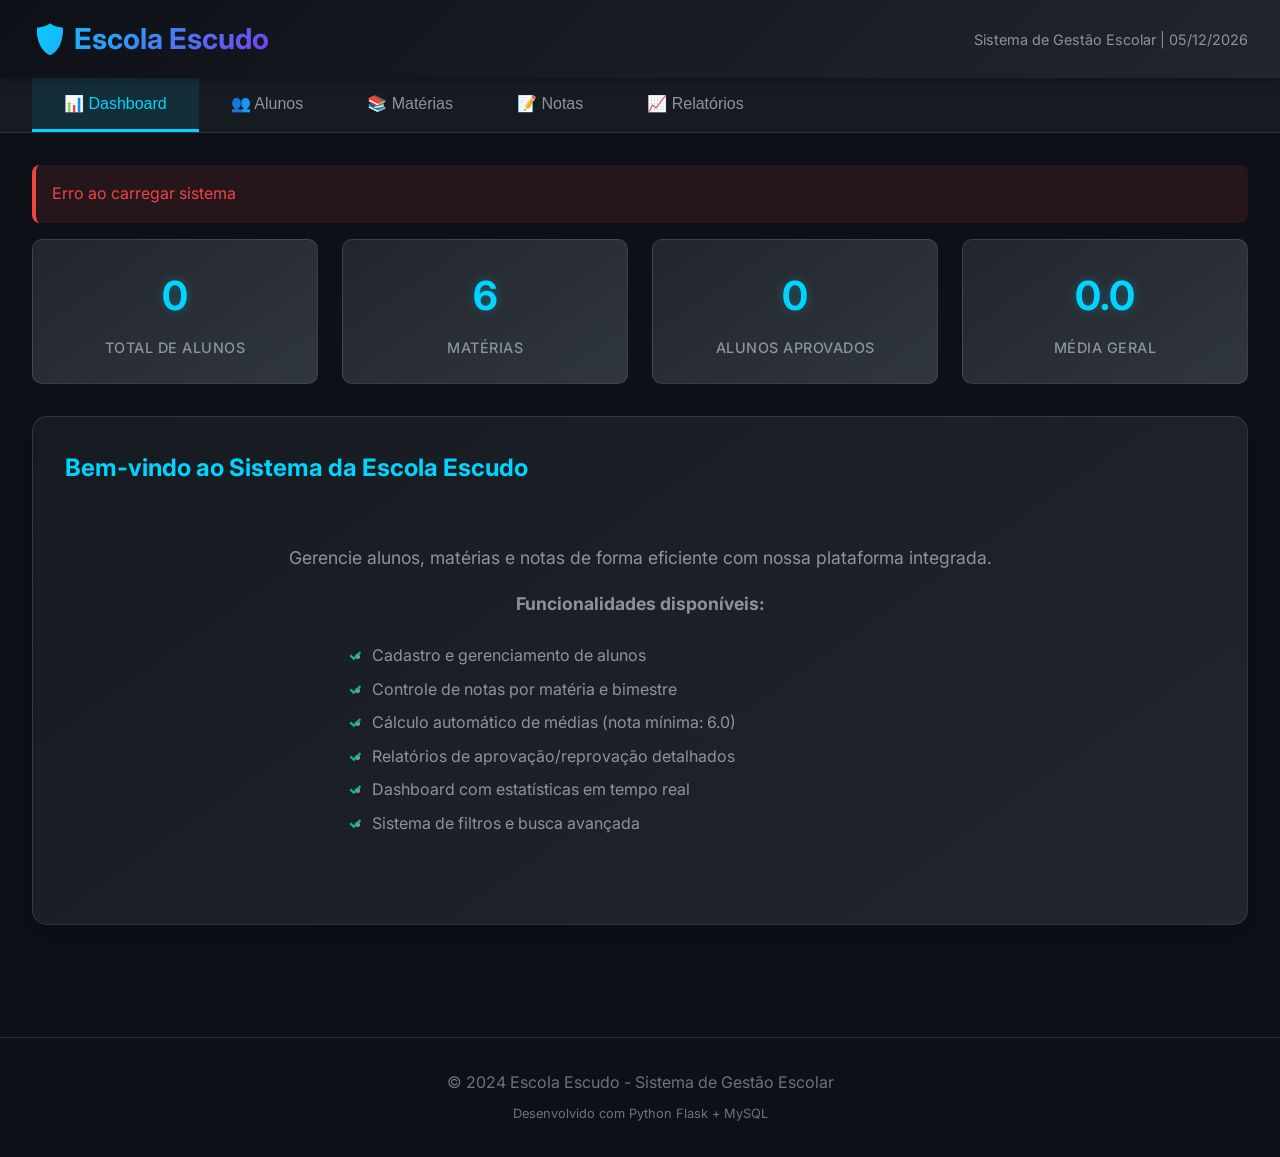
==== av1/av1index.html @ 82a7f90e "Primeiro commit do projeto escola" ====
<!DOCTYPE html>
<html lang="pt-BR">
<head>
    <meta charset="UTF-8">
    <meta name="viewport" content="width=device-width, initial-scale=1.0">
    <title>Escola Escudo - Sistema de Gestão Escolar</title>
    <link rel="stylesheet" href="av1.styles.css">
    <link rel="preconnect" href="https://fonts.googleapis.com">
    <link rel="preconnect" href="https://fonts.gstatic.com" crossorigin>
    <link href="https://fonts.googleapis.com/css2?family=Inter:wght@300;400;500;600;700&display=swap" rel="stylesheet">
</head>
<body>
    <!-- Header -->
    <header>
        <div class="header-content">
            <div class="logo">🛡️ Escola Escudo</div>
            <div class="user-info">
                Sistema de Gestão Escolar | <span id="current-date"></span>
            </div>
        </div>
    </header>

    <!-- Navigation Tabs -->
    <div class="nav-tabs">
        <div class="nav-tabs-content">
            <button class="tab-button active" onclick="switchTab('dashboard', this)">📊 Dashboard</button>
            <button class="tab-button" onclick="switchTab('students', this)">👥 Alunos</button>
            <button class="tab-button" onclick="switchTab('subjects', this)">📚 Matérias</button>
            <button class="tab-button" onclick="switchTab('grades', this)">📝 Notas</button>
            <button class="tab-button" onclick="switchTab('reports', this)">📈 Relatórios</button>
        </div>
    </div>

    <!-- Main Content -->
    <div class="main-content">
        <!-- Dashboard Tab -->
        <div id="dashboard" class="tab-content active">
            <div class="stats-grid">
                <div class="stat-card">
                    <div class="stat-number" id="total-students">0</div>
                    <div class="stat-label">Total de Alunos</div>
                </div>
                <div class="stat-card">
                    <div class="stat-number" id="total-subjects">6</div>
                    <div class="stat-label">Matérias</div>
                </div>
                <div class="stat-card">
                    <div class="stat-number" id="passed-students">0</div>
                    <div class="stat-label">Alunos Aprovados</div>
                </div>
                <div class="stat-card">
                    <div class="stat-number" id="average-grade">0.0</div>
                    <div class="stat-label">Média Geral</div>
                </div>
            </div>

            <div class="card">
                <h2>Bem-vindo ao Sistema da Escola Escudo</h2>
                <div class="welcome-content">
                    <p>Gerencie alunos, matérias e notas de forma eficiente com nossa plataforma integrada.</p>
                    <p><strong>Funcionalidades disponíveis:</strong></p>
                    <ul>
                        <li>Cadastro e gerenciamento de alunos</li>
                        <li>Controle de notas por matéria e bimestre</li>
                        <li>Cálculo automático de médias (nota mínima: 6.0)</li>
                        <li>Relatórios de aprovação/reprovação detalhados</li>
                        <li>Dashboard com estatísticas em tempo real</li>
                        <li>Sistema de filtros e busca avançada</li>
                    </ul>
                </div>
            </div>
        </div>

        <!-- Students Tab -->
        <div id="students" class="tab-content">
            <div class="card">
                <h2>Cadastrar Novo Aluno</h2>
                <form id="student-form">
                    <div class="form-grid">
                        <div class="form-group">
                            <label for="student-name">Nome Completo *</label>
                            <input type="text" id="student-name" placeholder="Digite o nome completo" required>
                        </div>
                        <div class="form-group">
                            <label for="student-email">Email *</label>
                            <input type="email" id="student-email" placeholder="exemplo@email.com" required>
                        </div>
                        <div class="form-group">
                            <label for="student-age">Idade *</label>
                            <input type="number" id="student-age" min="6" max="18" placeholder="Idade do aluno" required>
                        </div>
                        <div class="form-group">
                            <label for="student-class">Turma *</label>
                            <select id="student-class" required>
                                <option value="">Selecione uma turma</option>
                                <option value="6º Ano A">6º Ano A</option>
                                <option value="6º Ano B">6º Ano B</option>
                                <option value="7º Ano A">7º Ano A</option>
                                <option value="7º Ano B">7º Ano B</option>
                                <option value="8º Ano A">8º Ano A</option>
                                <option value="8º Ano B">8º Ano B</option>
                                <option value="9º Ano A">9º Ano A</option>
                                <option value="9º Ano B">9º Ano B</option>
                            </select>
                        </div>
                    </div>
                    <button type="submit" class="btn">Cadastrar Aluno</button>
                </form>
            </div>

            <div class="card">
                <h2>Lista de Alunos</h2>
                <div class="table-container">
                    <table id="students-table">
                        <thead>
                            <tr>
                                <th>ID</th>
                                <th>Nome</th>
                                <th>Email</th>
                                <th>Idade</th>
                                <th>Turma</th>
                                <th>Média</th>
                                <th>Status</th>
                                <th>Ações</th>
                            </tr>
                        </thead>
                        <tbody id="students-tbody">
                            <tr>
                                <td colspan="8" class="empty-state">
                                    <div class="loading">
                                        <div class="loading-spinner"></div>
                                        <p>Carregando alunos...</p>
                                    </div>
                                </td>
                            </tr>
                        </tbody>
                    </table>
                </div>
            </div>
        </div>

        <!-- Subjects Tab -->
        <div id="subjects" class="tab-content">
            <div class="card">
                <h2>Matérias do Currículo</h2>
                <p style="color: #8b949e; margin-bottom: 1.5rem;">
                    As seguintes matérias fazem parte do currículo da Escola Escudo:
                </p>
                <div class="table-container">
                    <table>
                        <thead>
                            <tr>
                                <th>Código</th>
                                <th>Matéria</th>
                                <th>Carga Horária</th>
                                <th>Nota Mínima</th>
                                <th>Professor</th>
                            </tr>
                        </thead>
                        <tbody>
                            <tr>
                                <td><strong>MAT</strong></td>
                                <td>Matemática</td>
                                <td>5h/semana</td>
                                <td class="grade-average">6.0</td>
                                <td>Prof. Ana Silva</td>
                            </tr>
                            <tr>
                                <td><strong>POR</strong></td>
                                <td>Português</td>
                                <td>5h/semana</td>
                                <td class="grade-average">6.0</td>
                                <td>Prof. Carlos Santos</td>
                            </tr>
                            <tr>
                                <td><strong>HIS</strong></td>
                                <td>História</td>
                                <td>3h/semana</td>
                                <td class="grade-average">6.0</td>
                                <td>Prof. Maria Oliveira</td>
                            </tr>
                            <tr>
                                <td><strong>GEO</strong></td>
                                <td>Geografia</td>
                                <td>3h/semana</td>
                                <td class="grade-average">6.0</td>
                                <td>Prof. João Costa</td>
                            </tr>
                            <tr>
                                <td><strong>CIE</strong></td>
                                <td>Ciências</td>
                                <td>4h/semana</td>
                                <td class="grade-average">6.0</td>
                                <td>Prof. Rosa Lima</td>
                            </tr>
                            <tr>
                                <td><strong>ING</strong></td>
                                <td>Inglês</td>
                                <td>2h/semana</td>
                                <td class="grade-average">6.0</td>
                                <td>Prof. Peter Johnson</td>
                            </tr>
                        </tbody>
                    </table>
                </div>
            </div>
        </div>

        <!-- Grades Tab -->
        <div id="grades" class="tab-content">
            <div class="card">
                <h2>Lançar Notas</h2>
                <form id="grades-form">
                    <div class="form-grid">
                        <div class="form-group">
                            <label for="grade-student">Aluno *</label>
                            <select id="grade-student" required>
                                <option value="">Selecione um aluno</option>
                            </select>
                        </div>
                        <div class="form-group">
                            <label for="grade-subject">Matéria *</label>
                            <select id="grade-subject" required>
                                <option value="">Selecione uma matéria</option>
                                <option value="MAT">Matemática</option>
                                <option value="POR">Português</option>
                                <option value="HIS">História</option>
                                <option value="GEO">Geografia</option>
                                <option value="CIE">Ciências</option>
                                <option value="ING">Inglês</option>
                            </select>
                        </div>
                        <div class="form-group">
                            <label for="grade-period">Bimestre *</label>
                            <select id="grade-period" required>
                                <option value="">Selecione o bimestre</option>
                                <option value="1">1º Bimestre</option>
                                <option value="2">2º Bimestre</option>
                                <option value="3">3º Bimestre</option>
                                <option value="4">4º Bimestre</option>
                            </select>
                        </div>
                        <div class="form-group">
                            <label for="grade-value">Nota (0-10) *</label>
                            <input type="number" id="grade-value" min="0" max="10" step="0.1" 
                                   placeholder="Digite a nota" required>
                        </div>
                    </div>
                    <button type="submit" class="btn">Lançar Nota</button>
                </form>
            </div>

            <div class="card">
                <h2>Consultar Notas</h2>
                <div class="filter-section">
                    <div class="form-group">
                        <label for="search-student">Filtrar por Aluno</label>
                        <select id="search-student">
                            <option value="">Todos os alunos</option>
                        </select>
                    </div>
                    <div class="form-group">
                        <label for="search-subject">Filtrar por Matéria</label>
                        <select id="search-subject">
                            <option value="">Todas as matérias</option>
                            <option value="MAT">Matemática</option>
                            <option value="POR">Português</option>
                            <option value="HIS">História</option>
                            <option value="GEO">Geografia</option>
                            <option value="CIE">Ciências</option>
                            <option value="ING">Inglês</option>
                        </select>
                    </div>
                    <div class="form-group">
                        <label>&nbsp;</label>
                        <div>
                            <button id="filter-btn" class="btn btn-secondary">Filtrar</button>
                            <button id="clear-filters-btn" class="btn btn-secondary">Limpar</button>
                        </div>
                    </div>
                </div>

                <div class="table-container">
                    <table id="grades-table">
                        <thead>
                            <tr>
                                <th>Aluno</th>
                                <th>Matéria</th>
                                <th>1º Bim</th>
                                <th>2º Bim</th>
                                <th>3º Bim</th>
                                <th>4º Bim</th>
                                <th>Média</th>
                                <th>Status</th>
                            </tr>
                        </thead>
                        <tbody id="grades-tbody">
                            <tr>
                                <td colspan="8" class="empty-state">
                                    <div class="loading">
                                        <div class="loading-spinner"></div>
                                        <p>Carregando notas...</p>
                                    </div>
                                </td>
                            </tr>
                        </tbody>
                    </table>
                </div>
            </div>
        </div>

        <!-- Reports Tab -->
        <div id="reports" class="tab-content">
            <div class="stats-grid">
                <div class="stat-card">
                    <div class="stat-number status-approved" id="report-approved">0</div>
                    <div class="stat-label">Aprovados</div>
                </div>
                <div class="stat-card">
                    <div class="stat-number status-failed" id="report-failed">0</div>
                    <div class="stat-label">Reprovados</div>
                </div>
                <div class="stat-card">
                    <div class="stat-number status-recovery" id="report-recovery">0</div>
                    <div class="stat-label">Em Recuperação</div>
                </div>
                <div class="stat-card">
                    <div class="stat-number" id="report-percentage">0%</div>
                    <div class="stat-label">Taxa de Aprovação</div>
                </div>
            </div>

            <div class="card">
                <h2>Relatório de Desempenho por Aluno</h2>
                <div class="table-container">
                    <table id="student-report-table">
                        <thead>
                            <tr>
                                <th>Aluno</th>
                                <th>Turma</th>
                                <th>Matemática</th>
                                <th>Português</th>
                                <th>História</th>
                                <th>Geografia</th>
                                <th>Ciências</th>
                                <th>Inglês</th>
                                <th>Média Geral</th>
                                <th>Status Final</th>
                            </tr>
                        </thead>
                        <tbody id="student-report-tbody">
                            <tr>
                                <td colspan="10" class="empty-state">
                                    <div class="loading">
                                        <div class="loading-spinner"></div>
                                        <p>Carregando relatório...</p>
                                    </div>
                                </td>
                            </tr>
                        </tbody>
                    </table>
                </div>
            </div>

            <div class="card">
                <h2>Relatório por Matéria</h2>
                <div class="table-container">
                    <table id="subject-report-table">
                        <thead>
                            <tr>
                                <th>Matéria</th>
                                <th>Total Alunos</th>
                                <th>Aprovados</th>
                                <th>Reprovados</th>
                                <th>Média da Turma</th>
                                <th>Taxa de Aprovação</th>
                            </tr>
                        </thead>
                        <tbody id="subject-report-tbody">
                            <tr>
                                <td colspan="6" class="empty-state">
                                    <div class="loading">
                                        <div class="loading-spinner"></div>
                                        <p>Carregando relatório...</p>
                                    </div>
                                </td>
                            </tr>
                        </tbody>
                    </table>
                </div>
            </div>
        </div>
    </div>

    <!-- JavaScript -->
    <script src="av1.scripts.js"></script>

    <!-- Footer (opcional) -->
    <footer style="text-align: center; padding: 2rem; color: #6b7280; border-top: 1px solid rgba(255,255,255,0.1); margin-top: 3rem;">
        <p>&copy; 2024 Escola Escudo - Sistema de Gestão Escolar</p>
        <p style="font-size: 0.8rem; margin-top: 0.5rem;">Desenvolvido com Python Flask + MySQL</p>
    </footer>
</body>
</html>
---- av1/av1.styles.css ----
/* Reset e Configurações Base */
* {
    margin: 0;
    padding: 0;
    box-sizing: border-box;
}

body {
    font-family: 'Inter', -apple-system, BlinkMacSystemFont, sans-serif;
    line-height: 1.6;
    color: #e1e5e9;
    background: #0d1117;
    overflow-x: hidden;
}

/* Header */
header {
    background: linear-gradient(135deg, #0d1117 0%, #21262d 100%);
    padding: 1rem 2rem;
    box-shadow: 0 2px 10px rgba(0, 0, 0, 0.3);
    position: sticky;
    top: 0;
    z-index: 1000;
}

.header-content {
    max-width: 1400px;
    margin: 0 auto;
    display: flex;
    justify-content: space-between;
    align-items: center;
}

.logo {
    font-size: 1.8rem;
    font-weight: 700;
    background: linear-gradient(135deg, #00d4ff 0%, #7c3aed 100%);
    -webkit-background-clip: text;
    -webkit-text-fill-color: transparent;
    background-clip: text;
    text-decoration: none;
}

.user-info {
    color: #8b949e;
    font-size: 0.9rem;
}

/* Navigation Tabs */
.nav-tabs {
    background: #161b22;
    padding: 0 2rem;
    border-bottom: 1px solid rgba(255, 255, 255, 0.1);
}

.nav-tabs-content {
    max-width: 1400px;
    margin: 0 auto;
    display: flex;
    gap: 0;
}

.tab-button {
    background: none;
    border: none;
    color: #8b949e;
    padding: 1rem 2rem;
    cursor: pointer;
    font-weight: 500;
    transition: all 0.3s ease;
    border-bottom: 3px solid transparent;
    position: relative;
    font-size: 1rem;
}

.tab-button:hover {
    color: #00d4ff;
    background: rgba(0, 212, 255, 0.1);
}

.tab-button.active {
    color: #00d4ff;
    border-bottom-color: #00d4ff;
    background: rgba(0, 212, 255, 0.1);
}

/* Main Content */
.main-content {
    max-width: 1400px;
    margin: 0 auto;
    padding: 2rem;
}

.tab-content {
    display: none;
    animation: fadeIn 0.3s ease-in;
}

.tab-content.active {
    display: block;
}

@keyframes fadeIn {
    from { opacity: 0; transform: translateY(20px); }
    to { opacity: 1; transform: translateY(0); }
}

/* Cards */
.card {
    background: linear-gradient(145deg, #161b22 0%, #21262d 100%);
    border-radius: 15px;
    padding: 2rem;
    margin-bottom: 2rem;
    box-shadow: 0 10px 30px rgba(0, 0, 0, 0.3);
    border: 1px solid rgba(255, 255, 255, 0.1);
}

.card h2 {
    color: #00d4ff;
    margin-bottom: 1.5rem;
    font-size: 1.5rem;
}

.card h3 {
    color: #e1e5e9;
    margin-bottom: 1rem;
}

/* Forms */
.form-grid {
    display: grid;
    grid-template-columns: repeat(auto-fit, minmax(250px, 1fr));
    gap: 1rem;
    margin-bottom: 1.5rem;
}

.form-group {
    display: flex;
    flex-direction: column;
}

.form-group label {
    color: #8b949e;
    margin-bottom: 0.5rem;
    font-weight: 500;
}

.form-group input,
.form-group select {
    padding: 0.8rem;
    border: 1px solid rgba(255, 255, 255, 0.2);
    border-radius: 8px;
    background: rgba(33, 38, 45, 0.8);
    color: #e1e5e9;
    font-size: 1rem;
    transition: all 0.3s ease;
}

.form-group input:focus,
.form-group select:focus {
    outline: none;
    border-color: #00d4ff;
    box-shadow: 0 0 0 2px rgba(0, 212, 255, 0.2);
    background: rgba(33, 38, 45, 1);
}

.form-group input::placeholder {
    color: #6b7280;
}

/* Buttons */
.btn {
    background: linear-gradient(135deg, #00d4ff 0%, #7c3aed 100%);
    color: white;
    padding: 0.8rem 2rem;
    border: none;
    border-radius: 8px;
    font-weight: 600;
    cursor: pointer;
    transition: all 0.3s ease;
    margin-right: 1rem;
    margin-bottom: 0.5rem;
    font-size: 1rem;
    display: inline-block;
    text-decoration: none;
    text-align: center;
}

.btn:hover {
    transform: translateY(-2px);
    box-shadow: 0 5px 15px rgba(0, 212, 255, 0.3);
}

.btn:active {
    transform: translateY(0);
}

.btn:disabled {
    opacity: 0.6;
    cursor: not-allowed;
    transform: none;
}

.btn-secondary {
    background: linear-gradient(135deg, #6b7280 0%, #4b5563 100%);
}

.btn-secondary:hover {
    box-shadow: 0 5px 15px rgba(107, 114, 128, 0.3);
}

.btn-danger {
    background: linear-gradient(135deg, #ef4444 0%, #dc2626 100%);
}

.btn-danger:hover {
    box-shadow: 0 5px 15px rgba(239, 68, 68, 0.3);
}

.btn-small {
    padding: 0.5rem 1rem;
    font-size: 0.9rem;
    margin: 0 0.25rem;
}

/* Tables */
.table-container {
    overflow-x: auto;
    margin-top: 1.5rem;
    border-radius: 10px;
    box-shadow: 0 4px 6px rgba(0, 0, 0, 0.1);
}

table {
    width: 100%;
    border-collapse: collapse;
    background: rgba(33, 38, 45, 0.5);
    border-radius: 10px;
    overflow: hidden;
}

th, td {
    padding: 1rem;
    text-align: left;
    border-bottom: 1px solid rgba(255, 255, 255, 0.1);
}

th {
    background: rgba(0, 212, 255, 0.1);
    color: #00d4ff;
    font-weight: 600;
    text-transform: uppercase;
    font-size: 0.85rem;
    letter-spacing: 0.5px;
}

tr:hover {
    background: rgba(0, 212, 255, 0.05);
}

tr:last-child td {
    border-bottom: none;
}

/* Stats Cards */
.stats-grid {
    display: grid;
    grid-template-columns: repeat(auto-fit, minmax(200px, 1fr));
    gap: 1.5rem;
    margin-bottom: 2rem;
}

.stat-card {
    background: linear-gradient(145deg, #21262d 0%, #30363d 100%);
    padding: 1.5rem;
    border-radius: 10px;
    text-align: center;
    border: 1px solid rgba(255, 255, 255, 0.1);
    transition: transform 0.3s ease, box-shadow 0.3s ease;
}

.stat-card:hover {
    transform: translateY(-4px);
    box-shadow: 0 8px 25px rgba(0, 212, 255, 0.15);
}

.stat-number {
    font-size: 2.5rem;
    font-weight: 700;
    color: #00d4ff;
    margin-bottom: 0.5rem;
    text-shadow: 0 0 10px rgba(0, 212, 255, 0.3);
}

.stat-label {
    color: #8b949e;
    font-size: 0.9rem;
    font-weight: 500;
    text-transform: uppercase;
    letter-spacing: 0.5px;
}

/* Grade Colors */
.grade-excellent { 
    color: #10b981; 
    font-weight: bold; 
    text-shadow: 0 0 5px rgba(16, 185, 129, 0.3);
}

.grade-good { 
    color: #3b82f6; 
    font-weight: bold; 
    text-shadow: 0 0 5px rgba(59, 130, 246, 0.3);
}

.grade-average { 
    color: #f59e0b; 
    font-weight: bold; 
    text-shadow: 0 0 5px rgba(245, 158, 11, 0.3);
}

.grade-poor { 
    color: #ef4444; 
    font-weight: bold; 
    text-shadow: 0 0 5px rgba(239, 68, 68, 0.3);
}

/* Status Colors */
.status-approved { 
    color: #10b981; 
    font-weight: bold;
    background: rgba(16, 185, 129, 0.1);
    padding: 0.25rem 0.5rem;
    border-radius: 4px;
}

.status-failed { 
    color: #ef4444; 
    font-weight: bold;
    background: rgba(239, 68, 68, 0.1);
    padding: 0.25rem 0.5rem;
    border-radius: 4px;
}

.status-recovery { 
    color: #f59e0b; 
    font-weight: bold;
    background: rgba(245, 158, 11, 0.1);
    padding: 0.25rem 0.5rem;
    border-radius: 4px;
}

/* Alert Messages */
.alert {
    padding: 1rem;
    border-radius: 8px;
    margin-bottom: 1rem;
    border-left: 4px solid;
    animation: slideIn 0.3s ease-out;
}

@keyframes slideIn {
    from { transform: translateX(-100%); opacity: 0; }
    to { transform: translateX(0); opacity: 1; }
}

.alert-success {
    background: rgba(16, 185, 129, 0.1);
    border-color: #10b981;
    color: #10b981;
}

.alert-error {
    background: rgba(239, 68, 68, 0.1);
    border-color: #ef4444;
    color: #ef4444;
}

.alert-info {
    background: rgba(0, 212, 255, 0.1);
    border-color: #00d4ff;
    color: #00d4ff;
}

/* Loading */
.loading {
    text-align: center;
    padding: 2rem;
    color: #8b949e;
}

.loading-spinner {
    border: 3px solid rgba(0, 212, 255, 0.3);
    border-top: 3px solid #00d4ff;
    border-radius: 50%;
    width: 40px;
    height: 40px;
    animation: spin 1s linear infinite;
    margin: 0 auto 1rem;
}

@keyframes spin {
    0% { transform: rotate(0deg); }
    100% { transform: rotate(360deg); }
}

#loading-overlay {
    position: fixed;
    top: 0;
    left: 0;
    width: 100%;
    height: 100%;
    background: rgba(13, 17, 23, 0.9);
    display: flex;
    flex-direction: column;
    justify-content: center;
    align-items: center;
    z-index: 9999;
}

/* Welcome Section */
.welcome-content {
    text-align: center;
    padding: 2rem 0;
}

.welcome-content p {
    font-size: 1.1rem;
    color: #8b949e;
    margin-bottom: 1rem;
    line-height: 1.7;
}

.welcome-content ul {
    text-align: left;
    max-width: 600px;
    margin: 1.5rem auto;
    padding-left: 2rem;
}

.welcome-content li {
    color: #8b949e;
    margin-bottom: 0.5rem;
    position: relative;
}

.welcome-content li::before {
    content: "✓";
    color: #10b981;
    font-weight: bold;
    position: absolute;
    left: -1.5rem;
}

/* Filter Section */
.filter-section {
    display: flex;
    gap: 1rem;
    align-items: end;
    margin-bottom: 1rem;
    flex-wrap: wrap;
}

.filter-section .form-group {
    margin: 0;
    min-width: 200px;
}

/* Empty State */
.empty-state {
    text-align: center;
    padding: 3rem;
    color: #6b7280;
}

.empty-state h3 {
    color: #8b949e;
    margin-bottom: 1rem;
}

/* Responsive Design */
@media (max-width: 768px) {
    .header-content {
        flex-direction: column;
        gap: 1rem;
        text-align: center;
    }

    .nav-tabs-content {
        overflow-x: auto;
        padding-bottom: 0.5rem;
        white-space: nowrap;
    }

    .tab-button {
        padding: 0.8rem 1.5rem;
        font-size: 0.9rem;
    }

    .main-content {
        padding: 1rem;
    }

    .form-grid {
        grid-template-columns: 1fr;
    }

    .stats-grid {
        grid-template-columns: repeat(2, 1fr);
        gap: 1rem;
    }

    .stat-card {
        padding: 1rem;
    }

    .stat-number {
        font-size: 2rem;
    }

    .table-container {
        font-size: 0.9rem;
    }

    th, td {
        padding: 0.7rem 0.5rem;
    }

    .btn {
        padding: 0.7rem 1.5rem;
        font-size: 0.9rem;
    }

    .filter-section {
        flex-direction: column;
        align-items: stretch;
    }

    .filter-section .form-group {
        min-width: auto;
    }
}

@media (max-width: 480px) {
    .stats-grid {
        grid-template-columns: 1fr;
    }

    .logo {
        font-size: 1.5rem;
    }

    .card {
        padding: 1.5rem;
    }

    .main-content {
        padding: 0.5rem;
    }
}

/* Dark Mode Enhancements */
::-webkit-scrollbar {
    width: 8px;
}

::-webkit-scrollbar-track {
    background: #21262d;
}

::-webkit-scrollbar-thumb {
    background: #30363d;
    border-radius: 4px;
}

::-webkit-scrollbar-thumb:hover {
    background: #484f58;
}

/* Selection Colors */
::selection {
    background: rgba(0, 212, 255, 0.3);
    color: #ffffff;
}

/* Focus Indicators */
button:focus,
input:focus,
select:focus {
    outline: 2px solid #00d4ff;
    outline-offset: 2px;
}

/* Animations */
@keyframes pulse {
    0%, 100% { opacity: 1; }
    50% { opacity: 0.7; }
}

.pulse {
    animation: pulse 2s infinite;
}

/* Utility Classes */
.text-center { text-align: center; }
.text-left { text-align: left; }
.text-right { text-align: right; }

.mt-1 { margin-top: 0.5rem; }
.mt-2 { margin-top: 1rem; }
.mt-3 { margin-top: 1.5rem; }

.mb-1 { margin-bottom: 0.5rem; }
.mb-2 { margin-bottom: 1rem; }
.mb-3 { margin-bottom: 1.5rem; }

.hidden { display: none !important; }
.visible { display: block !important; }
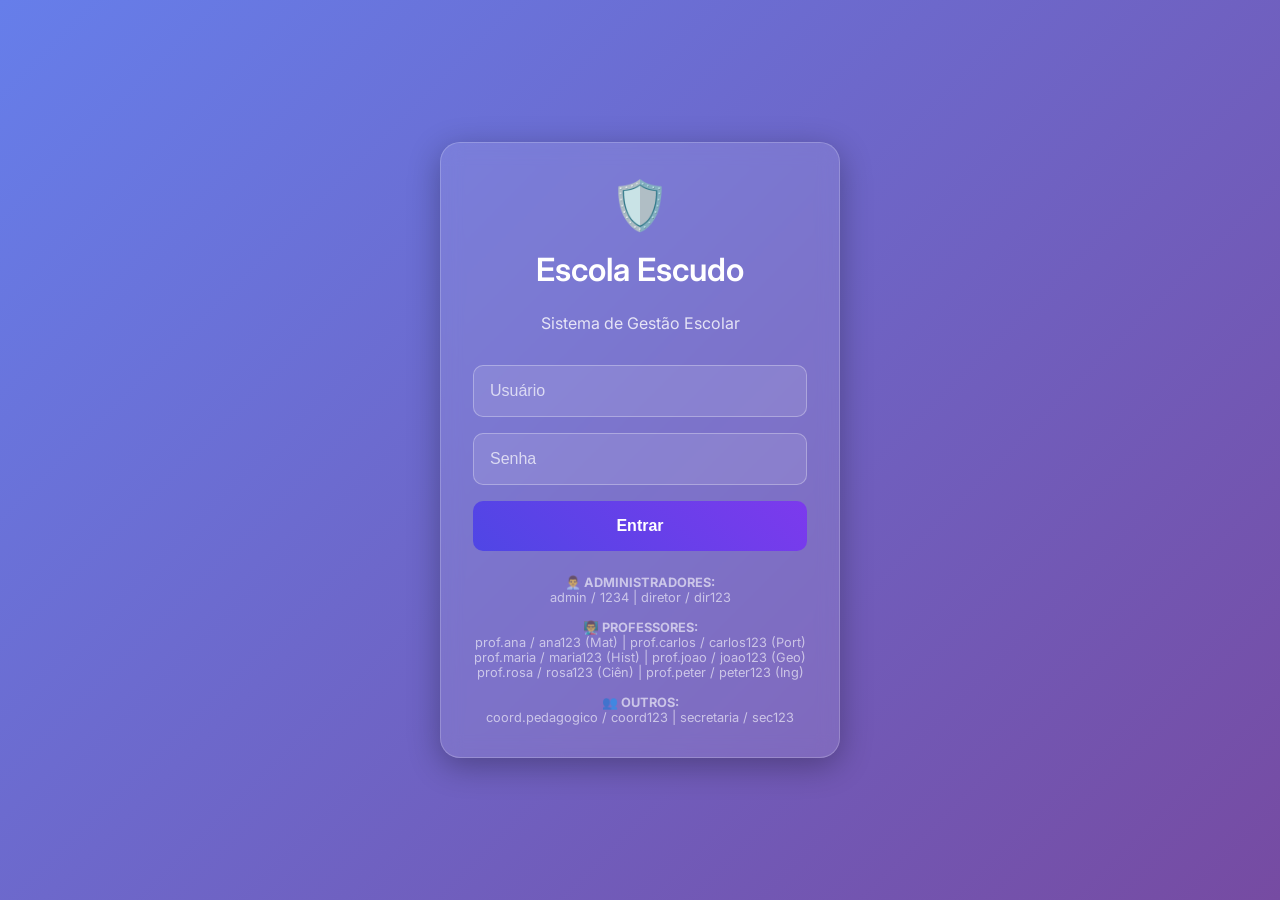
==== commit 4b39049d: "mensagem do commit" ====
--- a/av1/av1index.html
+++ b/av1/av1index.html
@@ -4,224 +4,685 @@
     <meta charset="UTF-8">
     <meta name="viewport" content="width=device-width, initial-scale=1.0">
     <title>Escola Escudo - Sistema de Gestão Escolar</title>
-    <link rel="stylesheet" href="av1.styles.css">
     <link rel="preconnect" href="https://fonts.googleapis.com">
     <link rel="preconnect" href="https://fonts.gstatic.com" crossorigin>
     <link href="https://fonts.googleapis.com/css2?family=Inter:wght@300;400;500;600;700&display=swap" rel="stylesheet">
+    <style>
+        * {
+            margin: 0;
+            padding: 0;
+            box-sizing: border-box;
+        }
+
+        body {
+            font-family: 'Inter', -apple-system, BlinkMacSystemFont, 'Segoe UI', sans-serif;
+            background: linear-gradient(135deg, #667eea 0%, #764ba2 100%);
+            min-height: 100vh;
+            color: #ffffff;
+        }
+
+        .hidden {
+            display: none !important;
+        }
+
+        /* Login Styles */
+        .login-screen {
+            display: flex;
+            align-items: center;
+            justify-content: center;
+            min-height: 100vh;
+            background: linear-gradient(135deg, #667eea 0%, #764ba2 100%);
+        }
+
+        .login-box {
+            background: rgba(255, 255, 255, 0.1);
+            backdrop-filter: blur(10px);
+            padding: 2rem;
+            border-radius: 20px;
+            border: 1px solid rgba(255, 255, 255, 0.2);
+            box-shadow: 0 8px 32px rgba(0, 0, 0, 0.3);
+            width: 100%;
+            max-width: 400px;
+            text-align: center;
+        }
+
+        .login-box h2 {
+            margin-bottom: 1.5rem;
+            color: #ffffff;
+            font-size: 2rem;
+            font-weight: 600;
+        }
+
+        .login-box input {
+            width: 100%;
+            padding: 1rem;
+            margin-bottom: 1rem;
+            border: 1px solid rgba(255, 255, 255, 0.3);
+            border-radius: 10px;
+            background: rgba(255, 255, 255, 0.1);
+            color: #ffffff;
+            font-size: 1rem;
+            transition: all 0.3s ease;
+        }
+
+        .login-box input::placeholder {
+            color: rgba(255, 255, 255, 0.7);
+        }
+
+        .login-box input:focus {
+            outline: none;
+            border-color: rgba(255, 255, 255, 0.5);
+            background: rgba(255, 255, 255, 0.2);
+        }
+
+        .login-box button {
+            width: 100%;
+            padding: 1rem;
+            border: none;
+            border-radius: 10px;
+            background: linear-gradient(45deg, #4f46e5, #7c3aed);
+            color: #ffffff;
+            font-size: 1rem;
+            font-weight: 600;
+            cursor: pointer;
+            transition: all 0.3s ease;
+        }
+
+        .login-box button:hover {
+            transform: translateY(-2px);
+            box-shadow: 0 8px 25px rgba(0, 0, 0, 0.3);
+        }
+
+        .login-error {
+            color: #ff6b6b;
+            margin-top: 1rem;
+            font-size: 0.9rem;
+        }
+
+        /* Main System Styles */
+        .main-system {
+            background: linear-gradient(135deg, #1e293b 0%, #334155 100%);
+            min-height: 100vh;
+        }
+
+        header {
+            background: rgba(0, 0, 0, 0.3);
+            padding: 1rem 0;
+            border-bottom: 1px solid rgba(255, 255, 255, 0.1);
+        }
+
+        .header-content {
+            max-width: 1200px;
+            margin: 0 auto;
+            display: flex;
+            justify-content: space-between;
+            align-items: center;
+            padding: 0 2rem;
+        }
+
+        .logo {
+            font-size: 1.5rem;
+            font-weight: 700;
+            color: #60a5fa;
+        }
+
+        .user-info {
+            color: #cbd5e1;
+            display: flex;
+            align-items: center;
+            gap: 1rem;
+        }
+
+        .logout-btn {
+            background: rgba(239, 68, 68, 0.2);
+            border: 1px solid #ef4444;
+            color: #ef4444;
+            padding: 0.5rem 1rem;
+            border-radius: 8px;
+            cursor: pointer;
+            transition: all 0.3s ease;
+        }
+
+        .logout-btn:hover {
+            background: #ef4444;
+            color: white;
+        }
+
+        .nav-tabs {
+            background: rgba(0, 0, 0, 0.2);
+            border-bottom: 1px solid rgba(255, 255, 255, 0.1);
+        }
+
+        .nav-tabs-content {
+            max-width: 1200px;
+            margin: 0 auto;
+            display: flex;
+            padding: 0 2rem;
+        }
+
+        .tab-button {
+            background: transparent;
+            border: none;
+            padding: 1rem 1.5rem;
+            color: #94a3b8;
+            cursor: pointer;
+            border-bottom: 3px solid transparent;
+            transition: all 0.3s ease;
+            font-size: 0.9rem;
+            font-weight: 500;
+        }
+
+        .tab-button:hover {
+            color: #e2e8f0;
+            background: rgba(255, 255, 255, 0.05);
+        }
+
+        .tab-button.active {
+            color: #60a5fa;
+            border-bottom-color: #60a5fa;
+        }
+
+        .main-content {
+            max-width: 1200px;
+            margin: 0 auto;
+            padding: 2rem;
+        }
+
+        .tab-content {
+            display: none;
+        }
+
+        .tab-content.active {
+            display: block;
+        }
+
+        .stats-grid {
+            display: grid;
+            grid-template-columns: repeat(auto-fit, minmax(250px, 1fr));
+            gap: 1.5rem;
+            margin-bottom: 2rem;
+        }
+
+        .stat-card {
+            background: rgba(255, 255, 255, 0.1);
+            backdrop-filter: blur(10px);
+            padding: 1.5rem;
+            border-radius: 16px;
+            border: 1px solid rgba(255, 255, 255, 0.2);
+            text-align: center;
+        }
+
+        .stat-number {
+            font-size: 2.5rem;
+            font-weight: 700;
+            color: #60a5fa;
+            margin-bottom: 0.5rem;
+        }
+
+        .stat-label {
+            color: #cbd5e1;
+            font-size: 0.9rem;
+            text-transform: uppercase;
+            letter-spacing: 0.05em;
+        }
+
+        .card {
+            background: rgba(255, 255, 255, 0.1);
+            backdrop-filter: blur(10px);
+            border-radius: 16px;
+            border: 1px solid rgba(255, 255, 255, 0.2);
+            padding: 2rem;
+            margin-bottom: 2rem;
+        }
+
+        .card h2 {
+            color: #e2e8f0;
+            margin-bottom: 1.5rem;
+            font-size: 1.5rem;
+            font-weight: 600;
+        }
+
+        .form-grid {
+            display: grid;
+            grid-template-columns: repeat(auto-fit, minmax(250px, 1fr));
+            gap: 1rem;
+            margin-bottom: 1.5rem;
+        }
+
+        .form-group {
+            display: flex;
+            flex-direction: column;
+            gap: 0.5rem;
+        }
+
+        .form-group label {
+            color: #cbd5e1;
+            font-weight: 500;
+            font-size: 0.9rem;
+        }
+
+        .form-group input,
+        .form-group select {
+            padding: 0.75rem;
+            border: 1px solid rgba(255, 255, 255, 0.3);
+            border-radius: 8px;
+            background: rgba(255, 255, 255, 0.1);
+            color: #ffffff;
+            font-size: 1rem;
+            transition: all 0.3s ease;
+        }
+
+        .form-group input::placeholder {
+            color: rgba(255, 255, 255, 0.5);
+        }
+
+        .form-group input:focus,
+        .form-group select:focus {
+            outline: none;
+            border-color: #60a5fa;
+            background: rgba(255, 255, 255, 0.15);
+        }
+
+        .btn {
+            background: linear-gradient(45deg, #4f46e5, #7c3aed);
+            color: white;
+            border: none;
+            padding: 0.75rem 1.5rem;
+            border-radius: 8px;
+            cursor: pointer;
+            font-weight: 600;
+            transition: all 0.3s ease;
+            margin-right: 0.5rem;
+        }
+
+        .btn:hover {
+            transform: translateY(-2px);
+            box-shadow: 0 8px 25px rgba(0, 0, 0, 0.3);
+        }
+
+        .btn-secondary {
+            background: rgba(107, 114, 128, 0.5);
+        }
+
+        .table-container {
+            overflow-x: auto;
+            border-radius: 12px;
+            background: rgba(0, 0, 0, 0.2);
+        }
+
+        table {
+            width: 100%;
+            border-collapse: collapse;
+        }
+
+        table th,
+        table td {
+            padding: 1rem;
+            text-align: left;
+            border-bottom: 1px solid rgba(255, 255, 255, 0.1);
+        }
+
+        table th {
+            background: rgba(0, 0, 0, 0.3);
+            color: #cbd5e1;
+            font-weight: 600;
+            font-size: 0.9rem;
+            text-transform: uppercase;
+            letter-spacing: 0.05em;
+        }
+
+        table td {
+            color: #e2e8f0;
+        }
+
+        .empty-state {
+            text-align: center;
+            padding: 3rem;
+            color: #94a3b8;
+        }
+
+        .loading {
+            display: flex;
+            flex-direction: column;
+            align-items: center;
+            gap: 1rem;
+        }
+
+        .loading-spinner {
+            width: 32px;
+            height: 32px;
+            border: 3px solid rgba(255, 255, 255, 0.3);
+            border-top: 3px solid #60a5fa;
+            border-radius: 50%;
+            animation: spin 1s linear infinite;
+        }
+
+        @keyframes spin {
+            0% { transform: rotate(0deg); }
+            100% { transform: rotate(360deg); }
+        }
+
+        .status-approved { color: #10b981; }
+        .status-failed { color: #ef4444; }
+        .status-recovery { color: #f59e0b; }
+        .grade-average { color: #60a5fa; font-weight: 600; }
+
+        .welcome-content p {
+            margin-bottom: 1rem;
+            color: #cbd5e1;
+            line-height: 1.6;
+        }
+
+        .welcome-content ul {
+            color: #e2e8f0;
+            padding-left: 1.5rem;
+        }
+
+        .welcome-content li {
+            margin-bottom: 0.5rem;
+            line-height: 1.6;
+        }
+
+        .filter-section {
+            display: grid;
+            grid-template-columns: 1fr 1fr auto;
+            gap: 1rem;
+            margin-bottom: 1.5rem;
+            align-items: end;
+        }
+
+        footer {
+            text-align: center;
+            padding: 2rem;
+            color: #6b7280;
+            border-top: 1px solid rgba(255, 255, 255, 0.1);
+            margin-top: 3rem;
+            background: rgba(0, 0, 0, 0.2);
+        }
+    </style>
 </head>
 <body>
-    <!-- Header -->
-    <header>
-        <div class="header-content">
-            <div class="logo">🛡️ Escola Escudo</div>
-            <div class="user-info">
-                Sistema de Gestão Escolar | <span id="current-date"></span>
+    <!-- Área de Login -->  
+    <div id="login-screen" class="login-screen">
+        <form id="login-form" class="login-box">
+            <div style="font-size: 3rem; margin-bottom: 1rem;">🛡️</div>
+            <h2>Escola Escudo</h2>
+            <p style="margin-bottom: 2rem; color: rgba(255, 255, 255, 0.8);">Sistema de Gestão Escolar</p>
+            <input type="text" id="login-username" placeholder="Usuário" required>
+            <input type="password" id="login-password" placeholder="Senha" required>
+            <button type="submit">Entrar</button>
+            <p id="login-error" class="login-error"></p>
+            <div style="margin-top: 1.5rem; font-size: 0.8rem; color: rgba(255, 255, 255, 0.6);">
+                <p><strong>👨‍💼 ADMINISTRADORES:</strong></p>
+                <p>admin / 1234 | diretor / dir123</p>
+                <br>
+                <p><strong>👨‍🏫 PROFESSORES:</strong></p>
+                <p>prof.ana / ana123 (Mat) | prof.carlos / carlos123 (Port)</p>
+                <p>prof.maria / maria123 (Hist) | prof.joao / joao123 (Geo)</p>
+                <p>prof.rosa / rosa123 (Ciên) | prof.peter / peter123 (Ing)</p>
+                <br>
+                <p><strong>👥 OUTROS:</strong></p>
+                <p>coord.pedagogico / coord123 | secretaria / sec123</p>
+            </div>
+        </form>
+    </div>
+
+    <!-- Sistema Principal -->
+    <div id="main-system" class="main-system hidden">
+        <!-- Header -->
+        <header>
+            <div class="header-content">
+                <div class="logo">🛡️ Escola Escudo</div>
+                <div class="user-info">
+                    Sistema de Gestão Escolar | <span id="current-date"></span>
+                    <button class="logout-btn" onclick="logout()">Sair</button>
+                </div>
+            </div>
+        </header>
+
+        <!-- Navigation Tabs -->
+        <div class="nav-tabs">
+            <div class="nav-tabs-content">
+                <button class="tab-button active" onclick="switchTab('dashboard', this)">📊 Dashboard</button>
+                <button class="tab-button" onclick="switchTab('students', this)">👥 Alunos</button>
+                <button class="tab-button" onclick="switchTab('subjects', this)">📚 Matérias</button>
+                <button class="tab-button" onclick="switchTab('grades', this)">📝 Notas</button>
+                <button class="tab-button" onclick="switchTab('reports', this)">📈 Relatórios</button>
             </div>
         </div>
-    </header>
-
-    <!-- Navigation Tabs -->
-    <div class="nav-tabs">
-        <div class="nav-tabs-content">
-            <button class="tab-button active" onclick="switchTab('dashboard', this)">📊 Dashboard</button>
-            <button class="tab-button" onclick="switchTab('students', this)">👥 Alunos</button>
-            <button class="tab-button" onclick="switchTab('subjects', this)">📚 Matérias</button>
-            <button class="tab-button" onclick="switchTab('grades', this)">📝 Notas</button>
-            <button class="tab-button" onclick="switchTab('reports', this)">📈 Relatórios</button>
-        </div>
-    </div>
-
-    <!-- Main Content -->
-    <div class="main-content">
-        <!-- Dashboard Tab -->
-        <div id="dashboard" class="tab-content active">
-            <div class="stats-grid">
-                <div class="stat-card">
-                    <div class="stat-number" id="total-students">0</div>
-                    <div class="stat-label">Total de Alunos</div>
+
+        <!-- Main Content -->
+        <div class="main-content">
+            <!-- Dashboard Tab -->
+            <div id="dashboard" class="tab-content active">
+                <div class="stats-grid">
+                    <div class="stat-card">
+                        <div class="stat-number" id="total-students">0</div>
+                        <div class="stat-label">Total de Alunos</div>
+                    </div>
+                    <div class="stat-card">
+                        <div class="stat-number" id="total-subjects">6</div>
+                        <div class="stat-label">Matérias</div>
+                    </div>
+                    <div class="stat-card">
+                        <div class="stat-number" id="passed-students">0</div>
+                        <div class="stat-label">Alunos Aprovados</div>
+                    </div>
+                    <div class="stat-card">
+                        <div class="stat-number" id="average-grade">0.0</div>
+                        <div class="stat-label">Média Geral</div>
+                    </div>
                 </div>
-                <div class="stat-card">
-                    <div class="stat-number" id="total-subjects">6</div>
-                    <div class="stat-label">Matérias</div>
-                </div>
-                <div class="stat-card">
-                    <div class="stat-number" id="passed-students">0</div>
-                    <div class="stat-label">Alunos Aprovados</div>
-                </div>
-                <div class="stat-card">
-                    <div class="stat-number" id="average-grade">0.0</div>
-                    <div class="stat-label">Média Geral</div>
+
+                <div class="card">
+                    <h2>Bem-vindo ao Sistema da Escola Escudo</h2>
+                    <div class="welcome-content">
+                        <p>Gerencie alunos, matérias e notas de forma eficiente com nossa plataforma integrada.</p>
+                        <p><strong>Funcionalidades disponíveis:</strong></p>
+                        <ul>
+                            <li>Cadastro e gerenciamento de alunos</li>
+                            <li>Controle de notas por matéria e bimestre</li>
+                            <li>Cálculo automático de médias (nota mínima: 6.0)</li>
+                            <li>Relatórios de aprovação/reprovação detalhados</li>
+                            <li>Dashboard com estatísticas em tempo real</li>
+                            <li>Sistema de filtros e busca avançada</li>
+                        </ul>
+                    </div>
                 </div>
             </div>
 
-            <div class="card">
-                <h2>Bem-vindo ao Sistema da Escola Escudo</h2>
-                <div class="welcome-content">
-                    <p>Gerencie alunos, matérias e notas de forma eficiente com nossa plataforma integrada.</p>
-                    <p><strong>Funcionalidades disponíveis:</strong></p>
-                    <ul>
-                        <li>Cadastro e gerenciamento de alunos</li>
-                        <li>Controle de notas por matéria e bimestre</li>
-                        <li>Cálculo automático de médias (nota mínima: 6.0)</li>
-                        <li>Relatórios de aprovação/reprovação detalhados</li>
-                        <li>Dashboard com estatísticas em tempo real</li>
-                        <li>Sistema de filtros e busca avançada</li>
-                    </ul>
+            <!-- Students Tab -->
+            <div id="students" class="tab-content">
+                <div class="card">
+                    <h2>Cadastrar Novo Aluno</h2>
+                    <form id="student-form">
+                        <div class="form-grid">
+                            <div class="form-group">
+                                <label for="student-name">Nome Completo *</label>
+                                <input type="text" id="student-name" placeholder="Digite o nome completo" required>
+                            </div>
+                            <div class="form-group">
+                                <label for="student-email">Email *</label>
+                                <input type="email" id="student-email" placeholder="exemplo@email.com" required>
+                            </div>
+                            <div class="form-group">
+                                <label for="student-age">Idade *</label>
+                                <input type="number" id="student-age" min="6" max="18" placeholder="Idade do aluno" required>
+                            </div>
+                            <div class="form-group">
+                                <label for="student-class">Turma *</label>
+                                <select id="student-class" required>
+                                    <option value="">Selecione uma turma</option>
+                                    <option value="6º Ano A">6º Ano A</option>
+                                    <option value="6º Ano B">6º Ano B</option>
+                                    <option value="7º Ano A">7º Ano A</option>
+                                    <option value="7º Ano B">7º Ano B</option>
+                                    <option value="8º Ano A">8º Ano A</option>
+                                    <option value="8º Ano B">8º Ano B</option>
+                                    <option value="9º Ano A">9º Ano A</option>
+                                    <option value="9º Ano B">9º Ano B</option>
+                                </select>
+                            </div>
+                        </div>
+                        <button type="submit" class="btn">Cadastrar Aluno</button>
+                    </form>
+                </div>
+
+                <div class="card">
+                    <h2>Lista de Alunos</h2>
+                    <div class="table-container">
+                        <table id="students-table">
+                            <thead>
+                                <tr>
+                                    <th>ID</th>
+                                    <th>Nome</th>
+                                    <th>Email</th>
+                                    <th>Idade</th>
+                                    <th>Turma</th>
+                                    <th>Média</th>
+                                    <th>Status</th>
+                                    <th>Ações</th>
+                                </tr>
+                            </thead>
+                            <tbody id="students-tbody">
+                                <tr>
+                                    <td colspan="8" class="empty-state">
+                                        <div class="loading">
+                                            <div class="loading-spinner"></div>
+                                            <p>Carregando alunos...</p>
+                                        </div>
+                                    </td>
+                                </tr>
+                            </tbody>
+                        </table>
+                    </div>
                 </div>
             </div>
-        </div>
-
-        <!-- Students Tab -->
-        <div id="students" class="tab-content">
-            <div class="card">
-                <h2>Cadastrar Novo Aluno</h2>
-                <form id="student-form">
-                    <div class="form-grid">
-                        <div class="form-group">
-                            <label for="student-name">Nome Completo *</label>
-                            <input type="text" id="student-name" placeholder="Digite o nome completo" required>
-                        </div>
-                        <div class="form-group">
-                            <label for="student-email">Email *</label>
-                            <input type="email" id="student-email" placeholder="exemplo@email.com" required>
-                        </div>
-                        <div class="form-group">
-                            <label for="student-age">Idade *</label>
-                            <input type="number" id="student-age" min="6" max="18" placeholder="Idade do aluno" required>
-                        </div>
-                        <div class="form-group">
-                            <label for="student-class">Turma *</label>
-                            <select id="student-class" required>
-                                <option value="">Selecione uma turma</option>
-                                <option value="6º Ano A">6º Ano A</option>
-                                <option value="6º Ano B">6º Ano B</option>
-                                <option value="7º Ano A">7º Ano A</option>
-                                <option value="7º Ano B">7º Ano B</option>
-                                <option value="8º Ano A">8º Ano A</option>
-                                <option value="8º Ano B">8º Ano B</option>
-                                <option value="9º Ano A">9º Ano A</option>
-                                <option value="9º Ano B">9º Ano B</option>
-                            </select>
-                        </div>
-                    </div>
-                    <button type="submit" class="btn">Cadastrar Aluno</button>
-                </form>
-            </div>
-
-            <div class="card">
-                <h2>Lista de Alunos</h2>
-                <div class="table-container">
-                    <table id="students-table">
-                        <thead>
-                            <tr>
-                                <th>ID</th>
-                                <th>Nome</th>
-                                <th>Email</th>
-                                <th>Idade</th>
-                                <th>Turma</th>
-                                <th>Média</th>
-                                <th>Status</th>
-                                <th>Ações</th>
-                            </tr>
-                        </thead>
-                        <tbody id="students-tbody">
-                            <tr>
-                                <td colspan="8" class="empty-state">
-                                    <div class="loading">
-                                        <div class="loading-spinner"></div>
-                                        <p>Carregando alunos...</p>
-                                    </div>
-                                </td>
-                            </tr>
-                        </tbody>
-                    </table>
+
+            <!-- Subjects Tab -->
+            <div id="subjects" class="tab-content">
+                <div class="card">
+                    <h2>Matérias do Currículo</h2>
+                    <p style="color: #8b949e; margin-bottom: 1.5rem;">
+                        As seguintes matérias fazem parte do currículo da Escola Escudo:
+                    </p>
+                    <div class="table-container">
+                        <table>
+                            <thead>
+                                <tr>
+                                    <th>Código</th>
+                                    <th>Matéria</th>
+                                    <th>Carga Horária</th>
+                                    <th>Nota Mínima</th>
+                                    <th>Professor</th>
+                                </tr>
+                            </thead>
+                            <tbody>
+                                <tr>
+                                    <td><strong>MAT</strong></td>
+                                    <td>Matemática</td>
+                                    <td>5h/semana</td>
+                                    <td class="grade-average">6.0</td>
+                                    <td>Prof. Ana Silva</td>
+                                </tr>
+                                <tr>
+                                    <td><strong>POR</strong></td>
+                                    <td>Português</td>
+                                    <td>5h/semana</td>
+                                    <td class="grade-average">6.0</td>
+                                    <td>Prof. Carlos Santos</td>
+                                </tr>
+                                <tr>
+                                    <td><strong>HIS</strong></td>
+                                    <td>História</td>
+                                    <td>3h/semana</td>
+                                    <td class="grade-average">6.0</td>
+                                    <td>Prof. Maria Oliveira</td>
+                                </tr>
+                                <tr>
+                                    <td><strong>GEO</strong></td>
+                                    <td>Geografia</td>
+                                    <td>3h/semana</td>
+                                    <td class="grade-average">6.0</td>
+                                    <td>Prof. João Costa</td>
+                                </tr>
+                                <tr>
+                                    <td><strong>CIE</strong></td>
+                                    <td>Ciências</td>
+                                    <td>4h/semana</td>
+                                    <td class="grade-average">6.0</td>
+                                    <td>Prof. Rosa Lima</td>
+                                </tr>
+                                <tr>
+                                    <td><strong>ING</strong></td>
+                                    <td>Inglês</td>
+                                    <td>2h/semana</td>
+                                    <td class="grade-average">6.0</td>
+                                    <td>Prof. Peter Johnson</td>
+                                </tr>
+                            </tbody>
+                        </table>
+                    </div>
                 </div>
             </div>
-        </div>
-
-        <!-- Subjects Tab -->
-        <div id="subjects" class="tab-content">
-            <div class="card">
-                <h2>Matérias do Currículo</h2>
-                <p style="color: #8b949e; margin-bottom: 1.5rem;">
-                    As seguintes matérias fazem parte do currículo da Escola Escudo:
-                </p>
-                <div class="table-container">
-                    <table>
-                        <thead>
-                            <tr>
-                                <th>Código</th>
-                                <th>Matéria</th>
-                                <th>Carga Horária</th>
-                                <th>Nota Mínima</th>
-                                <th>Professor</th>
-                            </tr>
-                        </thead>
-                        <tbody>
-                            <tr>
-                                <td><strong>MAT</strong></td>
-                                <td>Matemática</td>
-                                <td>5h/semana</td>
-                                <td class="grade-average">6.0</td>
-                                <td>Prof. Ana Silva</td>
-                            </tr>
-                            <tr>
-                                <td><strong>POR</strong></td>
-                                <td>Português</td>
-                                <td>5h/semana</td>
-                                <td class="grade-average">6.0</td>
-                                <td>Prof. Carlos Santos</td>
-                            </tr>
-                            <tr>
-                                <td><strong>HIS</strong></td>
-                                <td>História</td>
-                                <td>3h/semana</td>
-                                <td class="grade-average">6.0</td>
-                                <td>Prof. Maria Oliveira</td>
-                            </tr>
-                            <tr>
-                                <td><strong>GEO</strong></td>
-                                <td>Geografia</td>
-                                <td>3h/semana</td>
-                                <td class="grade-average">6.0</td>
-                                <td>Prof. João Costa</td>
-                            </tr>
-                            <tr>
-                                <td><strong>CIE</strong></td>
-                                <td>Ciências</td>
-                                <td>4h/semana</td>
-                                <td class="grade-average">6.0</td>
-                                <td>Prof. Rosa Lima</td>
-                            </tr>
-                            <tr>
-                                <td><strong>ING</strong></td>
-                                <td>Inglês</td>
-                                <td>2h/semana</td>
-                                <td class="grade-average">6.0</td>
-                                <td>Prof. Peter Johnson</td>
-                            </tr>
-                        </tbody>
-                    </table>
+
+            <!-- Grades Tab -->
+            <div id="grades" class="tab-content">
+                <div class="card">
+                    <h2>Lançar Notas</h2>
+                    <form id="grades-form">
+                        <div class="form-grid">
+                            <div class="form-group">
+                                <label for="grade-student">Aluno *</label>
+                                <select id="grade-student" required>
+                                    <option value="">Selecione um aluno</option>
+                                </select>
+                            </div>
+                            <div class="form-group">
+                                <label for="grade-subject">Matéria *</label>
+                                <select id="grade-subject" required>
+                                    <option value="">Selecione uma matéria</option>
+                                    <option value="MAT">Matemática</option>
+                                    <option value="POR">Português</option>
+                                    <option value="HIS">História</option>
+                                    <option value="GEO">Geografia</option>
+                                    <option value="CIE">Ciências</option>
+                                    <option value="ING">Inglês</option>
+                                </select>
+                            </div>
+                            <div class="form-group">
+                                <label for="grade-period">Bimestre *</label>
+                                <select id="grade-period" required>
+                                    <option value="">Selecione o bimestre</option>
+                                    <option value="1">1º Bimestre</option>
+                                    <option value="2">2º Bimestre</option>
+                                    <option value="3">3º Bimestre</option>
+                                    <option value="4">4º Bimestre</option>
+                                </select>
+                            </div>
+                            <div class="form-group">
+                                <label for="grade-value">Nota (0-10) *</label>
+                                <input type="number" id="grade-value" min="0" max="10" step="0.1" 
+                                       placeholder="Digite a nota" required>
+                            </div>
+                        </div>
+                        <button type="submit" class="btn">Lançar Nota</button>
+                    </form>
                 </div>
-            </div>
-        </div>
-
-        <!-- Grades Tab -->
-        <div id="grades" class="tab-content">
-            <div class="card">
-                <h2>Lançar Notas</h2>
-                <form id="grades-form">
-                    <div class="form-grid">
+
+                <div class="card">
+                    <h2>Consultar Notas</h2>
+                    <div class="filter-section">
                         <div class="form-group">
-                            <label for="grade-student">Aluno *</label>
-                            <select id="grade-student" required>
-                                <option value="">Selecione um aluno</option>
+                            <label for="search-student">Filtrar por Aluno</label>
+                            <select id="search-student">
+                                <option value="">Todos os alunos</option>
                             </select>
                         </div>
                         <div class="form-group">
-                            <label for="grade-subject">Matéria *</label>
-                            <select id="grade-subject" required>
-                                <option value="">Selecione uma matéria</option>
+                            <label for="search-subject">Filtrar por Matéria</label>
+                            <select id="search-subject">
+                                <option value="">Todas as matérias</option>
                                 <option value="MAT">Matemática</option>
                                 <option value="POR">Português</option>
                                 <option value="HIS">História</option>
@@ -231,174 +692,584 @@
                             </select>
                         </div>
                         <div class="form-group">
-                            <label for="grade-period">Bimestre *</label>
-                            <select id="grade-period" required>
-                                <option value="">Selecione o bimestre</option>
-                                <option value="1">1º Bimestre</option>
-                                <option value="2">2º Bimestre</option>
-                                <option value="3">3º Bimestre</option>
-                                <option value="4">4º Bimestre</option>
-                            </select>
+                            <label>&nbsp;</label>
+                            <div>
+                                <button id="filter-btn" class="btn btn-secondary">Filtrar</button>
+                                <button id="clear-filters-btn" class="btn btn-secondary">Limpar</button>
+                            </div>
                         </div>
-                        <div class="form-group">
-                            <label for="grade-value">Nota (0-10) *</label>
-                            <input type="number" id="grade-value" min="0" max="10" step="0.1" 
-                                   placeholder="Digite a nota" required>
-                        </div>
-                    </div>
-                    <button type="submit" class="btn">Lançar Nota</button>
-                </form>
+                    </div>
+
+                    <div class="table-container">
+                        <table id="grades-table">
+                            <thead>
+                                <tr>
+                                    <th>Aluno</th>
+                                    <th>Matéria</th>
+                                    <th>1º Bim</th>
+                                    <th>2º Bim</th>
+                                    <th>3º Bim</th>
+                                    <th>4º Bim</th>
+                                    <th>Média</th>
+                                    <th>Status</th>
+                                </tr>
+                            </thead>
+                            <tbody id="grades-tbody">
+                                <tr>
+                                    <td colspan="8" class="empty-state">
+                                        <div class="loading">
+                                            <div class="loading-spinner"></div>
+                                            <p>Carregando notas...</p>
+                                        </div>
+                                    </td>
+                                </tr>
+                            </tbody>
+                        </table>
+                    </div>
+                </div>
             </div>
 
-            <div class="card">
-                <h2>Consultar Notas</h2>
-                <div class="filter-section">
-                    <div class="form-group">
-                        <label for="search-student">Filtrar por Aluno</label>
-                        <select id="search-student">
-                            <option value="">Todos os alunos</option>
-                        </select>
-                    </div>
-                    <div class="form-group">
-                        <label for="search-subject">Filtrar por Matéria</label>
-                        <select id="search-subject">
-                            <option value="">Todas as matérias</option>
-                            <option value="MAT">Matemática</option>
-                            <option value="POR">Português</option>
-                            <option value="HIS">História</option>
-                            <option value="GEO">Geografia</option>
-                            <option value="CIE">Ciências</option>
-                            <option value="ING">Inglês</option>
-                        </select>
-                    </div>
-                    <div class="form-group">
-                        <label>&nbsp;</label>
-                        <div>
-                            <button id="filter-btn" class="btn btn-secondary">Filtrar</button>
-                            <button id="clear-filters-btn" class="btn btn-secondary">Limpar</button>
-                        </div>
+            <!-- Reports Tab -->
+            <div id="reports" class="tab-content">
+                <div class="stats-grid">
+                    <div class="stat-card">
+                        <div class="stat-number status-approved" id="report-approved">0</div>
+                        <div class="stat-label">Aprovados</div>
+                    </div>
+                    <div class="stat-card">
+                        <div class="stat-number status-failed" id="report-failed">0</div>
+                        <div class="stat-label">Reprovados</div>
+                    </div>
+                    <div class="stat-card">
+                        <div class="stat-number status-recovery" id="report-recovery">0</div>
+                        <div class="stat-label">Em Recuperação</div>
+                    </div>
+                    <div class="stat-card">
+                        <div class="stat-number" id="report-percentage">0%</div>
+                        <div class="stat-label">Taxa de Aprovação</div>
                     </div>
                 </div>
 
-                <div class="table-container">
-                    <table id="grades-table">
-                        <thead>
-                            <tr>
-                                <th>Aluno</th>
-                                <th>Matéria</th>
-                                <th>1º Bim</th>
-                                <th>2º Bim</th>
-                                <th>3º Bim</th>
-                                <th>4º Bim</th>
-                                <th>Média</th>
-                                <th>Status</th>
-                            </tr>
-                        </thead>
-                        <tbody id="grades-tbody">
-                            <tr>
-                                <td colspan="8" class="empty-state">
-                                    <div class="loading">
-                                        <div class="loading-spinner"></div>
-                                        <p>Carregando notas...</p>
-                                    </div>
-                                </td>
-                            </tr>
-                        </tbody>
-                    </table>
+                <div class="card">
+                    <h2>Relatório de Desempenho por Aluno</h2>
+                    <div class="table-container">
+                        <table id="student-report-table">
+                            <thead>
+                                <tr>
+                                    <th>Aluno</th>
+                                    <th>Turma</th>
+                                    <th>Matemática</th>
+                                    <th>Português</th>
+                                    <th>História</th>
+                                    <th>Geografia</th>
+                                    <th>Ciências</th>
+                                    <th>Inglês</th>
+                                    <th>Média Geral</th>
+                                    <th>Status Final</th>
+                                </tr>
+                            </thead>
+                            <tbody id="student-report-tbody">
+                                <tr>
+                                    <td colspan="10" class="empty-state">
+                                        <div class="loading">
+                                            <div class="loading-spinner"></div>
+                                            <p>Carregando relatório...</p>
+                                        </div>
+                                    </td>
+                                </tr>
+                            </tbody>
+                        </table>
+                    </div>
+                </div>
+
+                <div class="card">
+                    <h2>Relatório por Matéria</h2>
+                    <div class="table-container">
+                        <table id="subject-report-table">
+                            <thead>
+                                <tr>
+                                    <th>Matéria</th>
+                                    <th>Total Alunos</th>
+                                    <th>Aprovados</th>
+                                    <th>Reprovados</th>
+                                    <th>Média da Turma</th>
+                                    <th>Taxa de Aprovação</th>
+                                </tr>
+                            </thead>
+                            <tbody id="subject-report-tbody">
+                                <tr>
+                                    <td colspan="6" class="empty-state">
+                                        <div class="loading">
+                                            <div class="loading-spinner"></div>
+                                            <p>Carregando relatório...</p>
+                                        </div>
+                                    </td>
+                                </tr>
+                            </tbody>
+                        </table>
+                    </div>
                 </div>
             </div>
         </div>
 
-        <!-- Reports Tab -->
-        <div id="reports" class="tab-content">
-            <div class="stats-grid">
-                <div class="stat-card">
-                    <div class="stat-number status-approved" id="report-approved">0</div>
-                    <div class="stat-label">Aprovados</div>
-                </div>
-                <div class="stat-card">
-                    <div class="stat-number status-failed" id="report-failed">0</div>
-                    <div class="stat-label">Reprovados</div>
-                </div>
-                <div class="stat-card">
-                    <div class="stat-number status-recovery" id="report-recovery">0</div>
-                    <div class="stat-label">Em Recuperação</div>
-                </div>
-                <div class="stat-card">
-                    <div class="stat-number" id="report-percentage">0%</div>
-                    <div class="stat-label">Taxa de Aprovação</div>
-                </div>
-            </div>
-
-            <div class="card">
-                <h2>Relatório de Desempenho por Aluno</h2>
-                <div class="table-container">
-                    <table id="student-report-table">
-                        <thead>
-                            <tr>
-                                <th>Aluno</th>
-                                <th>Turma</th>
-                                <th>Matemática</th>
-                                <th>Português</th>
-                                <th>História</th>
-                                <th>Geografia</th>
-                                <th>Ciências</th>
-                                <th>Inglês</th>
-                                <th>Média Geral</th>
-                                <th>Status Final</th>
-                            </tr>
-                        </thead>
-                        <tbody id="student-report-tbody">
-                            <tr>
-                                <td colspan="10" class="empty-state">
-                                    <div class="loading">
-                                        <div class="loading-spinner"></div>
-                                        <p>Carregando relatório...</p>
-                                    </div>
-                                </td>
-                            </tr>
-                        </tbody>
-                    </table>
-                </div>
-            </div>
-
-            <div class="card">
-                <h2>Relatório por Matéria</h2>
-                <div class="table-container">
-                    <table id="subject-report-table">
-                        <thead>
-                            <tr>
-                                <th>Matéria</th>
-                                <th>Total Alunos</th>
-                                <th>Aprovados</th>
-                                <th>Reprovados</th>
-                                <th>Média da Turma</th>
-                                <th>Taxa de Aprovação</th>
-                            </tr>
-                        </thead>
-                        <tbody id="subject-report-tbody">
-                            <tr>
-                                <td colspan="6" class="empty-state">
-                                    <div class="loading">
-                                        <div class="loading-spinner"></div>
-                                        <p>Carregando relatório...</p>
-                                    </div>
-                                </td>
-                            </tr>
-                        </tbody>
-                    </table>
-                </div>
-            </div>
-        </div>
+        <!-- Footer -->
+        <footer>
+            <p>&copy; 2024 Escola Escudo - Sistema de Gestão Escolar</p>
+            <p style="font-size: 0.8rem; margin-top: 0.5rem;">Desenvolvido com Python Flask + MySQL</p>
+        </footer>
     </div>
 
     <!-- JavaScript -->
-    <script src="av1.scripts.js"></script>
-
-    <!-- Footer (opcional) -->
-    <footer style="text-align: center; padding: 2rem; color: #6b7280; border-top: 1px solid rgba(255,255,255,0.1); margin-top: 3rem;">
-        <p>&copy; 2024 Escola Escudo - Sistema de Gestão Escolar</p>
-        <p style="font-size: 0.8rem; margin-top: 0.5rem;">Desenvolvido com Python Flask + MySQL</p>
-    </footer>
+    <script>
+        // Sistema de dados em memória
+        let students = [];
+        let grades = {};
+        let currentStudentId = 1;
+
+        // Função de login
+        document.getElementById('login-form').addEventListener('submit', function (e) {
+            e.preventDefault();
+            const username = document.getElementById('login-username').value.trim();
+            const password = document.getElementById('login-password').value;
+            
+            if (username === 'admin' && password === '1234') {
+                document.getElementById('login-screen').classList.add('hidden');
+                document.getElementById('main-system').classList.remove('hidden');
+                initializeSystem();
+            } else {
+                document.getElementById('login-error').textContent = 'Usuário ou senha incorretos.';
+            }
+        });
+
+        // Função de logout
+        function logout() {
+            document.getElementById('main-system').classList.add('hidden');
+            document.getElementById('login-screen').classList.remove('hidden');
+            document.getElementById('login-username').value = '';
+            document.getElementById('login-password').value = '';
+            document.getElementById('login-error').textContent = '';
+        }
+
+        // Inicialização do sistema
+        function initializeSystem() {
+            updateCurrentDate();
+            setTimeout(() => {
+                document.getElementById('students-tbody').innerHTML = '<tr><td colspan="8" class="empty-state">Nenhum aluno cadastrado</td></tr>';
+                document.getElementById('grades-tbody').innerHTML = '<tr><td colspan="8" class="empty-state">Nenhuma nota lançada</td></tr>';
+                document.getElementById('student-report-tbody').innerHTML = '<tr><td colspan="10" class="empty-state">Nenhum relatório disponível</td></tr>';
+                document.getElementById('subject-report-tbody').innerHTML = '<tr><td colspan="6" class="empty-state">Nenhum relatório disponível</td></tr>';
+            }, 1000);
+
+            // Event listeners
+            document.getElementById('student-form').addEventListener('submit', addStudent);
+            document.getElementById('grades-form').addEventListener('submit', addGrade);
+            document.getElementById('filter-btn').addEventListener('click', filterGrades);
+            document.getElementById('clear-filters-btn').addEventListener('click', clearFilters);
+        }
+
+        // Atualizar data atual
+        function updateCurrentDate() {
+            const now = new Date();
+            const options = { 
+                year: 'numeric', 
+                month: 'long', 
+                day: 'numeric',
+                weekday: 'long'
+            };
+            document.getElementById('current-date').textContent = now.toLocaleDateString('pt-BR', options);
+        }
+
+        // Sistema de tabs
+        function switchTab(tabName, buttonElement) {
+            // Remove active das tabs
+            document.querySelectorAll('.tab-content').forEach(tab => {
+                tab.classList.remove('active');
+            });
+            document.querySelectorAll('.tab-button').forEach(btn => {
+                btn.classList.remove('active');
+            });
+
+            // Ativa a tab selecionada
+            document.getElementById(tabName).classList.add('active');
+            buttonElement.classList.add('active');
+
+            // Atualiza dados específicos da tab
+            if (tabName === 'dashboard') {
+                updateDashboard();
+            } else if (tabName === 'reports') {
+                updateReports();
+            }
+        }
+
+        // Adicionar aluno
+        function addStudent(e) {
+            e.preventDefault();
+            
+            const name = document.getElementById('student-name').value.trim();
+            const email = document.getElementById('student-email').value.trim();
+            const age = parseInt(document.getElementById('student-age').value);
+            const studentClass = document.getElementById('student-class').value;
+
+            // Validações
+            if (!name || !email || !age || !studentClass) {
+                alert('Por favor, preencha todos os campos obrigatórios.');
+                return;
+            }
+
+            // Verifica se email já existe
+            if (students.some(student => student.email === email)) {
+                alert('Este email já está cadastrado.');
+                return;
+            }
+
+            // Criar novo aluno
+            const newStudent = {
+                id: currentStudentId++,
+                name,
+                email,
+                age,
+                class: studentClass,
+                average: 0,
+                status: 'Sem notas'
+            };
+
+            students.push(newStudent);
+            grades[newStudent.id] = {};
+
+            // Limpar formulário
+            document.getElementById('student-form').reset();
+
+            // Atualizar displays
+            updateStudentsTable();
+            updateStudentSelects();
+            updateDashboard();
+
+            alert('Aluno cadastrado com sucesso!');
+        }
+
+        // Atualizar tabela de alunos
+        function updateStudentsTable() {
+            const tbody = document.getElementById('students-tbody');
+            
+            if (students.length === 0) {
+                tbody.innerHTML = '<tr><td colspan="8" class="empty-state">Nenhum aluno cadastrado</td></tr>';
+                return;
+            }
+
+            tbody.innerHTML = students.map(student => `
+                <tr>
+                    <td>${student.id}</td>
+                    <td>${student.name}</td>
+                    <td>${student.email}</td>
+                    <td>${student.age}</td>
+                    <td>${student.class}</td>
+                    <td class="grade-average">${student.average.toFixed(1)}</td>
+                    <td><span class="status-${student.status === 'Aprovado' ? 'approved' : student.status === 'Reprovado' ? 'failed' : 'recovery'}">${student.status}</span></td>
+                    <td>
+                        <button class="btn btn-secondary" onclick="removeStudent(${student.id})" style="font-size: 0.8rem; padding: 0.3rem 0.8rem;">Remover</button>
+                    </td>
+                </tr>
+            `).join('');
+        }
+
+        // Remover aluno
+        function removeStudent(studentId) {
+            if (confirm('Tem certeza que deseja remover este aluno?')) {
+                students = students.filter(student => student.id !== studentId);
+                delete grades[studentId];
+                updateStudentsTable();
+                updateStudentSelects();
+                updateGradesTable();
+                updateDashboard();
+                updateReports();
+            }
+        }
+
+        // Atualizar selects de alunos
+        function updateStudentSelects() {
+            const gradeSelect = document.getElementById('grade-student');
+            const searchSelect = document.getElementById('search-student');
+
+            const options = students.map(student => 
+                `<option value="${student.id}">${student.name}</option>`
+            ).join('');
+
+            gradeSelect.innerHTML = '<option value="">Selecione um aluno</option>' + options;
+            searchSelect.innerHTML = '<option value="">Todos os alunos</option>' + options;
+        }
+
+        // Adicionar nota
+        function addGrade(e) {
+            e.preventDefault();
+
+            const studentId = parseInt(document.getElementById('grade-student').value);
+            const subject = document.getElementById('grade-subject').value;
+            const period = document.getElementById('grade-period').value;
+            const value = parseFloat(document.getElementById('grade-value').value);
+
+            if (!studentId || !subject || !period || isNaN(value)) {
+                alert('Por favor, preencha todos os campos.');
+                return;
+            }
+
+            if (value < 0 || value > 10) {
+                alert('A nota deve estar entre 0 e 10.');
+                return;
+            }
+
+            // Inicializar grades do aluno se necessário
+            if (!grades[studentId]) {
+                grades[studentId] = {};
+            }
+            if (!grades[studentId][subject]) {
+                grades[studentId][subject] = {};
+            }
+
+            // Adicionar nota
+            grades[studentId][subject][period] = value;
+
+            // Calcular médias
+            calculateStudentAverages();
+
+            // Limpar formulário
+            document.getElementById('grades-form').reset();
+
+            // Atualizar displays
+            updateStudentsTable();
+            updateGradesTable();
+            updateDashboard();
+
+            alert('Nota lançada com sucesso!');
+        }
+
+        // Calcular médias dos alunos
+        function calculateStudentAverages() {
+            students.forEach(student => {
+                const studentGrades = grades[student.id] || {};
+                const subjects = ['MAT', 'POR', 'HIS', 'GEO', 'CIE', 'ING'];
+                let totalSubjects = 0;
+                let totalSum = 0;
+                let hasGrades = false;
+
+                subjects.forEach(subject => {
+                    if (studentGrades[subject]) {
+                        const subjectGrades = Object.values(studentGrades[subject]);
+                        if (subjectGrades.length > 0) {
+                            const subjectAverage = subjectGrades.reduce((a, b) => a + b, 0) / subjectGrades.length;
+                            totalSum += subjectAverage;
+                            totalSubjects++;
+                            hasGrades = true;
+                        }
+                    }
+                });
+
+                if (hasGrades && totalSubjects > 0) {
+                    student.average = totalSum / totalSubjects;
+                    student.status = student.average >= 6.0 ? 'Aprovado' : 'Reprovado';
+                } else {
+                    student.average = 0;
+                    student.status = 'Sem notas';
+                }
+            });
+        }
+
+        // Atualizar tabela de notas
+        function updateGradesTable() {
+            const tbody = document.getElementById('grades-tbody');
+            const gradeRows = [];
+
+            students.forEach(student => {
+                const studentGrades = grades[student.id] || {};
+                ['MAT', 'POR', 'HIS', 'GEO', 'CIE', 'ING'].forEach(subject => {
+                    const subjectName = {
+                        'MAT': 'Matemática',
+                        'POR': 'Português', 
+                        'HIS': 'História',
+                        'GEO': 'Geografia',
+                        'CIE': 'Ciências',
+                        'ING': 'Inglês'
+                    }[subject];
+
+                    const subjectGrades = studentGrades[subject] || {};
+                    const grades1 = subjectGrades['1'] || '-';
+                    const grades2 = subjectGrades['2'] || '-';
+                    const grades3 = subjectGrades['3'] || '-';
+                    const grades4 = subjectGrades['4'] || '-';
+
+                    const gradeValues = Object.values(subjectGrades);
+                    const average = gradeValues.length > 0 ? 
+                        (gradeValues.reduce((a, b) => a + b, 0) / gradeValues.length).toFixed(1) : '-';
+                    
+                    const status = average !== '-' ? (average >= 6.0 ? 'Aprovado' : 'Reprovado') : 'Sem notas';
+                    const statusClass = status === 'Aprovado' ? 'status-approved' : status === 'Reprovado' ? 'status-failed' : '';
+
+                    gradeRows.push(`
+                        <tr>
+                            <td>${student.name}</td>
+                            <td>${subjectName}</td>
+                            <td>${grades1}</td>
+                            <td>${grades2}</td>
+                            <td>${grades3}</td>
+                            <td>${grades4}</td>
+                            <td class="grade-average">${average}</td>
+                            <td><span class="${statusClass}">${status}</span></td>
+                        </tr>
+                    `);
+                });
+            });
+
+            if (gradeRows.length === 0) {
+                tbody.innerHTML = '<tr><td colspan="8" class="empty-state">Nenhuma nota lançada</td></tr>';
+            } else {
+                tbody.innerHTML = gradeRows.join('');
+            }
+        }
+
+        // Filtrar notas
+        function filterGrades() {
+            // Implementação básica de filtro
+            updateGradesTable();
+        }
+
+        // Limpar filtros
+        function clearFilters() {
+            document.getElementById('search-student').value = '';
+            document.getElementById('search-subject').value = '';
+            updateGradesTable();
+        }
+
+        // Atualizar dashboard
+        function updateDashboard() {
+            const totalStudents = students.length;
+            const passedStudents = students.filter(s => s.status === 'Aprovado').length;
+            const averageGrade = students.length > 0 ? 
+                (students.reduce((sum, s) => sum + s.average, 0) / students.length) : 0;
+
+            document.getElementById('total-students').textContent = totalStudents;
+            document.getElementById('passed-students').textContent = passedStudents;
+            document.getElementById('average-grade').textContent = averageGrade.toFixed(1);
+        }
+
+        // Atualizar relatórios
+        function updateReports() {
+            const approved = students.filter(s => s.status === 'Aprovado').length;
+            const failed = students.filter(s => s.status === 'Reprovado').length;
+            const recovery = students.filter(s => s.status === 'Em Recuperação').length;
+            const percentage = students.length > 0 ? ((approved / students.length) * 100).toFixed(1) : 0;
+
+            document.getElementById('report-approved').textContent = approved;
+            document.getElementById('report-failed').textContent = failed;
+            document.getElementById('report-recovery').textContent = recovery;
+            document.getElementById('report-percentage').textContent = percentage + '%';
+
+            // Atualizar tabela de relatório por aluno
+            updateStudentReportTable();
+            updateSubjectReportTable();
+        }
+
+        // Atualizar tabela de relatório por aluno
+        function updateStudentReportTable() {
+            const tbody = document.getElementById('student-report-tbody');
+            
+            if (students.length === 0) {
+                tbody.innerHTML = '<tr><td colspan="10" class="empty-state">Nenhum relatório disponível</td></tr>';
+                return;
+            }
+
+            tbody.innerHTML = students.map(student => {
+                const studentGrades = grades[student.id] || {};
+                const subjects = ['MAT', 'POR', 'HIS', 'GEO', 'CIE', 'ING'];
+                const subjectAverages = subjects.map(subject => {
+                    const subjectGrades = studentGrades[subject] || {};
+                    const gradeValues = Object.values(subjectGrades);
+                    return gradeValues.length > 0 ? 
+                        (gradeValues.reduce((a, b) => a + b, 0) / gradeValues.length).toFixed(1) : '-';
+                });
+
+                const statusClass = student.status === 'Aprovado' ? 'status-approved' : 
+                                  student.status === 'Reprovado' ? 'status-failed' : '';
+
+                return `
+                    <tr>
+                        <td>${student.name}</td>
+                        <td>${student.class}</td>
+                        <td>${subjectAverages[0]}</td>
+                        <td>${subjectAverages[1]}</td>
+                        <td>${subjectAverages[2]}</td>
+                        <td>${subjectAverages[3]}</td>
+                        <td>${subjectAverages[4]}</td>
+                        <td>${subjectAverages[5]}</td>
+                        <td class="grade-average">${student.average.toFixed(1)}</td>
+                        <td><span class="${statusClass}">${student.status}</span></td>
+                    </tr>
+                `;
+            }).join('');
+        }
+
+        // Atualizar tabela de relatório por matéria
+        function updateSubjectReportTable() {
+            const tbody = document.getElementById('subject-report-tbody');
+            const subjects = [
+                {code: 'MAT', name: 'Matemática'},
+                {code: 'POR', name: 'Português'},
+                {code: 'HIS', name: 'História'},
+                {code: 'GEO', name: 'Geografia'},
+                {code: 'CIE', name: 'Ciências'},
+                {code: 'ING', name: 'Inglês'}
+            ];
+
+            tbody.innerHTML = subjects.map(subject => {
+                const subjectStats = calculateSubjectStats(subject.code);
+                const approvalRate = subjectStats.total > 0 ? 
+                    ((subjectStats.approved / subjectStats.total) * 100).toFixed(1) : 0;
+
+                return `
+                    <tr>
+                        <td>${subject.name}</td>
+                        <td>${subjectStats.total}</td>
+                        <td class="status-approved">${subjectStats.approved}</td>
+                        <td class="status-failed">${subjectStats.failed}</td>
+                        <td class="grade-average">${subjectStats.average}</td>
+                        <td>${approvalRate}%</td>
+                    </tr>
+                `;
+            }).join('');
+        }
+
+        // Calcular estatísticas por matéria
+        function calculateSubjectStats(subjectCode) {
+            let total = 0;
+            let approved = 0;
+            let failed = 0;
+            let totalSum = 0;
+            let hasGrades = 0;
+
+            students.forEach(student => {
+                const studentGrades = grades[student.id] || {};
+                const subjectGrades = studentGrades[subjectCode] || {};
+                const gradeValues = Object.values(subjectGrades);
+                
+                if (gradeValues.length > 0) {
+                    const average = gradeValues.reduce((a, b) => a + b, 0) / gradeValues.length;
+                    total++;
+                    totalSum += average;
+                    hasGrades++;
+                    
+                    if (average >= 6.0) {
+                        approved++;
+                    } else {
+                        failed++;
+                    }
+                }
+            });
+
+            return {
+                total,
+                approved,
+                failed,
+                average: hasGrades > 0 ? (totalSum / hasGrades).toFixed(1) : '0.0'
+            };
+        }
+    </script>
 </body>
 </html>
